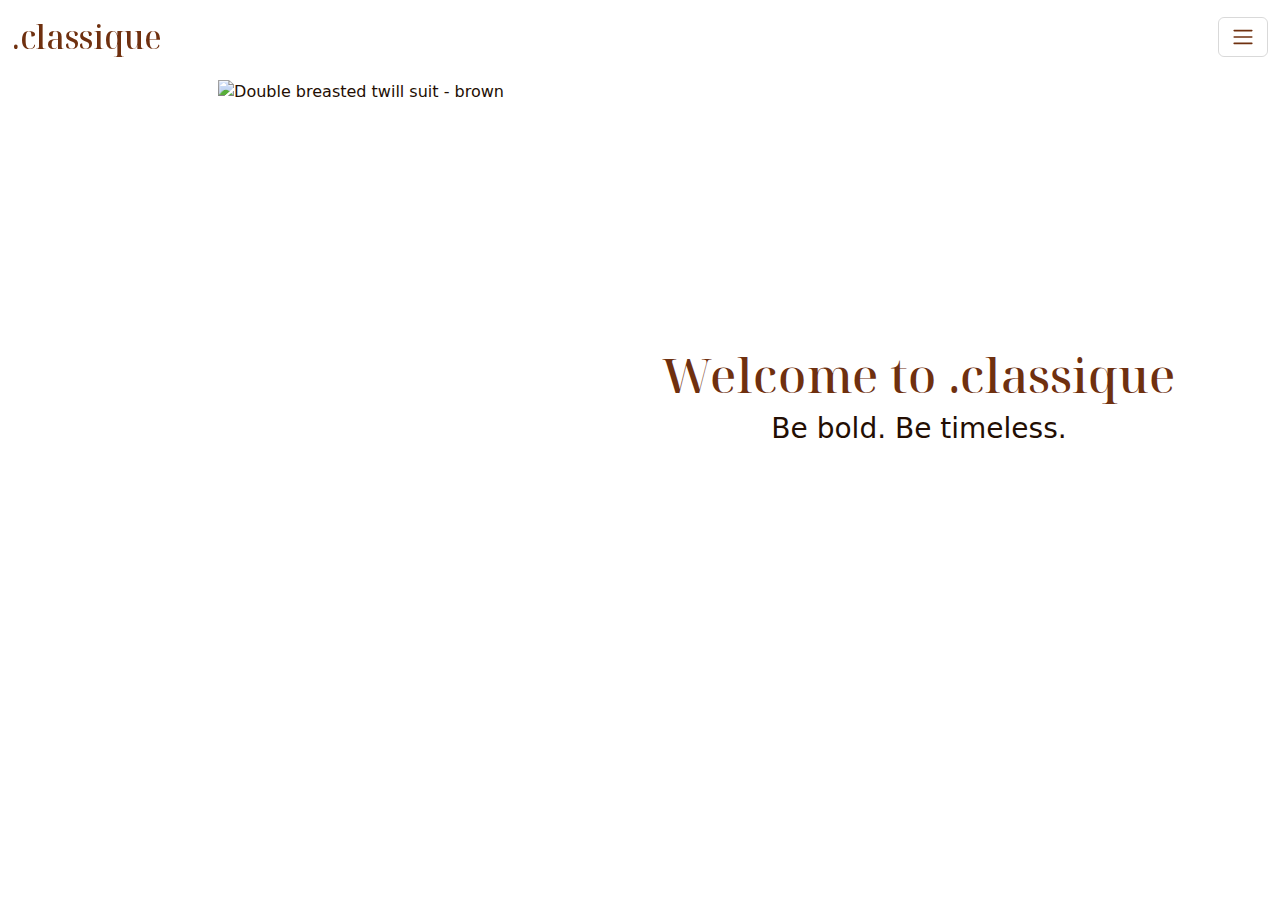
==== index.html @ 1c2eb0c7 "worked on home page and added structure to website" ====
<!DOCTYPE html>
<html lang="en">
  <head>
    <meta charset="UTF-8" />
    <meta name="viewport" content="width=device-width, initial-scale=1.0" />
    <title>.classique</title>
    <link rel="stylesheet" href="./css/styles.css" />
    <link
      href="https://cdn.jsdelivr.net/npm/bootstrap@5.3.3/dist/css/bootstrap.min.css"
      rel="stylesheet"
      integrity="sha384-QWTKZyjpPEjISv5WaRU9OFeRpok6YctnYmDr5pNlyT2bRjXh0JMhjY6hW+ALEwIH"
      crossorigin="anonymous"
    />
    <link rel="preconnect" href="https://fonts.googleapis.com" />
    <link rel="preconnect" href="https://fonts.gstatic.com" crossorigin />
    <link
      href="https://fonts.googleapis.com/css2?family=Noto+Serif+Display:ital,wght@0,100..900;1,100..900&display=swap"
      rel="stylesheet"
    />
  </head>
  <body>
    <header class="container">
      <nav class="navbar  fixed-top">
        <div class="container-fluid">
          <a class="navbar-brand fs-2 logo-text" href="./index.html"
            >.classique</a
          >
          <button
            class="navbar-toggler nav-button"
            type="button"
            data-bs-toggle="offcanvas"
            data-bs-target="#offcanvasNavbar"
            aria-controls="offcanvasNavbar"
            aria-label="Toggle navigation"
          >
            <span class="navbar-toggler-icon"></span>
          </button>
          <div
            class="offcanvas offcanvas-end"
            tabindex="-1"
            id="offcanvasNavbar"
            aria-labelledby="offcanvasNavbarLabel"
          >
            <div class="offcanvas-header">
              <h5 class="offcanvas-title" id="offcanvasNavbarLabel">menu</h5>
              <button
                type="button"
                class="btn-close"
                data-bs-dismiss="offcanvas"
                aria-label="Close"
              ></button>
            </div>
            <div class="offcanvas-body">
              <ul class="navbar-nav justify-content-end flex-grow-1 pe-3">
                <li class="nav-item">
                  <a class="nav-link active" aria-current="page" href="./index.html"
                    >home</a
                  >
                </li>
                <li class="nav-item">
                  <a class="nav-link" href="./html/about.html">about</a>
                </li>
                <li class="nav-item">
                  <a class="nav-link" href="./html/products.html">fashion</a>
                </li>
                <li class="nav-item">
                  <a class="nav-link" href="./html/checkout.html">checkout</a>
                </li>
                <li class="nav-item">
                  <a class="nav-link" href="./html/contact.html">contact</a>
                </li>
              </ul>
              
            </div>
  
          </div>
        </div>
      </nav>
    </header>
      <section class="container">
        <div class="home-img-div">
          <img src="https://github.com/caleb-okkers/classique/blob/main/images/suit%201.jpeg?raw=true" alt="Double breasted twill suit - brown" class="home-img">
        </div>
        <div class="welcome-div">
          <div class="welcome-text">
            <h5>Welcome to .classique</h5>
            <h3>Be bold. Be timeless.</h3>
          </div>
        </div>
      </section>

    <script src="./script/code.js"></script>
    <script
      src="https://cdn.jsdelivr.net/npm/bootstrap@5.3.3/dist/js/bootstrap.bundle.min.js"
      integrity="sha384-YvpcrYf0tY3lHB60NNkmXc5s9fDVZLESaAA55NDzOxhy9GkcIdslK1eN7N6jIeHz"
      crossorigin="anonymous"
    ></script>
  </body>
</html>
---- css/styles.css ----
* {
    color: rgb(35, 14, 3); 
  }

  .container {
    max-width: 1536px;
    margin-left: auto;
    margin-right: auto;
    padding-left: 0.5rem;
    padding-right: 0.5rem;
    display: flex;
    justify-content: center;
    font-size: 1rem;
  }

  @media (max-width: 1536px) {
    .container {
      max-width: 1280px;
    }
  }

  @media (max-width: 1280px) {
    .container {
      max-width: 1024px;
    }
  }

  @media (max-width: 1024px) {
    .container {
      max-width: 768px;
    }
  }

  @media (max-width: 768px) {
    .container {
      max-width: 640px;
    },

  }

  @media (max-width: 640px) {
    .container {
      max-width: 475px;
    }
  }

  @media (max-width: 475px) {
    .container {
      max-width: 300px;
    }
  }

  @media (max-width: 300px) {
    .container {
      width: 100%;
    }
  }

  /*.navbar-brand {
    display: flex;
    justify-content: center;
    align-items: center;
    margin-left: auto;
    margin-right: auto;
  }*/



  
  .logo-text {
    font-family: "Noto Serif Display", serif;
    font-optical-sizing: auto;
    font-weight: 500;
    font-style: normal;
    font-variation-settings: "wdth" 100;
    text-align: center !important;
    color: rgb(111, 48, 15) !important;
  }
  
  .navbar-brand, .nav-link, .dropdown-item, .offcanvas-title, .btn-close {
    color: rgb(111, 48, 15) !important;
  }
  
  .nav-link:hover:hover {
    color: rgba(111, 48, 15, 0.7) !important;
  }

  .dropdown-item:hover {
    background-color: rgb(111, 48, 15, 0.2) !important;
  }
  
  .dropdown-menu {
  border: none !important;
  }

  .navbar-toggler .navbar-toggler-icon {
    background-image: url("data:image/svg+xml;charset=utf8,%3Csvg viewBox='0 0 30 30' xmlns='http://www.w3.org/2000/svg'%3E%3Cpath stroke='rgba%28111, 48, 15, 1%29' stroke-width='2' stroke-linecap='round' stroke-miterlimit='10' d='M4 7h22M4 15h22M4 23h22'/%3E%3C/svg%3E");
    width: 1.5rem;
  }
  
  .filter-section {
    padding: 15px;
  }
  
  .filter-label {
    margin-right: 10px;
    color: rgb(111, 48, 15) !important;
  }
  
  .form-check-label {
    margin-right: 15px;
    color: rgb(111, 48, 15) !important;
  }
  
  .filter-form {
    color: rgb(111, 48, 15) !important;
  }
  
  .filter-form .mb-3 {
    margin-bottom: 1rem !important;
  }
  
  .filter-form .form-check {
    display: block;
    margin-bottom: 0.5rem;
  }
  
  .filter-form .form-check-input {
    margin-right: 10px;
  }
  
  .filter-form .form-check-label {
    margin-bottom: 0;
  }
  
  .filter-form .btn-outline-success {
    color: rgb(111, 48, 15) !important;
    border-color: rgb(111, 48, 15) !important;
  }
  
  .filter-form .btn-outline-success:hover {
    background-color: rgb(111, 48, 15) !important;
    color: #fff !important;
  }
  
  .form-range {
    accent-color: rgb(111, 48, 15) !important; /* For the range input thumb color */
  }
  
  .form-check-input {
    width: 1.25em;
    height: 1.25em;
    border: 1px solid rgba(111, 48, 15, 0.7) !important;
    border-radius: 0.25em;
    background-color: transparent;
    /*-webkit-appearance: none;
    -moz-appearance: none;*/
    appearance: none;
    cursor: pointer;
  }
  
  .form-check-input:checked {
    background-color: rgb(111, 48, 15) !important;
    border-color: rgb(111, 48, 15) !important;
    background-image: url("data:image/svg+xml,%3Csvg xmlns='http://www.w3.org/2000/svg' viewBox='0 0 16 16'%3E%3Cpath fill='%23fff' d='M12.9 4.3c.4.4.4 1 0 1.4l-6 6c-.4.4-1 .4-1.4 0l-3-3c-.4-.4-.4-1 0-1.4s1-.4 1.4 0L6 9.6l5.5-5.5c.4-.4 1-.4 1.4 0z'/%3E%3C/svg%3E");
    background-size: 1em 1em;
    background-position: center;
    background-repeat: no-repeat;
  }
  
  .form-check-input:focus {
    box-shadow: none !important;
  }

  input[type=range]::-webkit-slider-thumb {
    background-color: rgb(111, 48, 15) !important;
  }

  input[type=range]::-moz-range-thumb {
    background-color: rgb(111, 48, 15) !important;
  }

  input[type=range]::-ms-thumb {
    background-color: rgb(111, 48, 15) !important;
  }

  input[type=range]::-webkit-slider-thumb:focus {
    box-shadow: none !important;
  }

  input[type=range]::-moz-range-thumb:focus {
    box-shadow: none !important;
  }

  input[type=range]::-ms-thumb:focus {
    box-shadow: none !important;
  }

  .btn-close {
    color: rgb(111, 48, 15) !important;
  }

  .btn-close:focus {
    box-shadow: none !important;
    color: rgb(111, 48, 15) !important;
  }

.home-img-div {
  width: 50%;
  height: 80vh;
  padding-top: 5rem;
  display: flex;
  justify-content: center;

}

.home-img {
  height: 80vh;
  overflow: hidden;

}

.welcome-div {
  width: 50%;
  height: 80vh;
  padding-top: 5rem;
  display: flex;
  place-items: center;
  
}

.welcome-text {
  margin: 0 auto;
}

.welcome-div h5,
.welcome-div h3 {
  text-align: center;
  /*width: 100%;*/
}

.welcome-div h5 {
  font-family: "Noto Serif Display", serif;
  font-optical-sizing: auto;
  font-weight: 500;
  font-style: normal;
  font-variation-settings: "wdth" 100;
  font-size: 3rem;
  color: rgb(111, 48, 15);
}
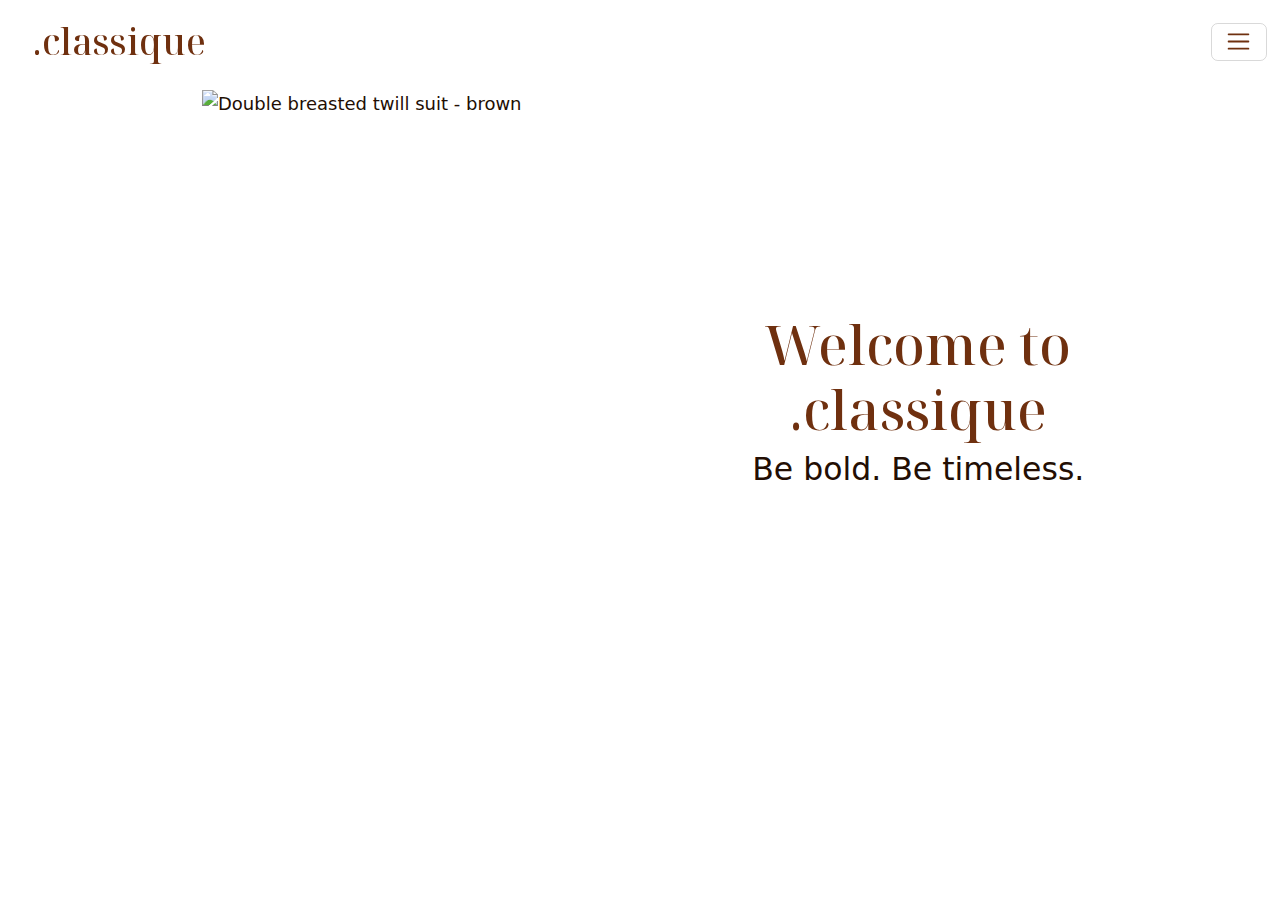
==== commit 0842dc16: "made changes to about and styling changes, unable to push to a branch" ====
--- a/index.html
+++ b/index.html
@@ -79,7 +79,7 @@
     </header>
       <section class="container">
         <div class="home-img-div">
-          <img src="https://github.com/caleb-okkers/classique/blob/main/images/suit%201.jpeg?raw=true" alt="Double breasted twill suit - brown" class="home-img">
+          <img src="https://github.com/caleb-okkers/classique/blob/main/images/suit%201%20resize.jpeg?raw=true" alt="Double breasted twill suit - brown" class="home-img" loading="eager">
         </div>
         <div class="welcome-div">
           <div class="welcome-text">
--- a/css/styles.css
+++ b/css/styles.css
@@ -1,6 +1,9 @@
   * {
-    color: rgb(35, 14, 3); 
-  }
+    color: rgb(35, 14, 3);
+    font-size: 18px; 
+  }
+
+  
 
   .container {
     max-width: 1536px;
@@ -64,8 +67,17 @@
     margin-right: auto;
   }*/
 
-
-
+  .navbar {
+    font-family:Georgia, 'Times New Roman', Times, serif;
+    font-optical-sizing: auto;
+    font-weight: 500;
+    font-style: normal;
+    font-variation-settings: "wdth" 100;
+  }
+
+  .offcanvas-title {
+    font-weight: 700;
+  }
   
   .logo-text {
     font-family: "Noto Serif Display", serif;
@@ -75,6 +87,7 @@
     font-variation-settings: "wdth" 100;
     text-align: center !important;
     color: rgb(111, 48, 15) !important;
+    padding-left: 1rem;
   }
   
   .navbar-brand, .nav-link, .dropdown-item, .offcanvas-title, .btn-close {
@@ -96,6 +109,10 @@
   .navbar-toggler .navbar-toggler-icon {
     background-image: url("data:image/svg+xml;charset=utf8,%3Csvg viewBox='0 0 30 30' xmlns='http://www.w3.org/2000/svg'%3E%3Cpath stroke='rgba%28111, 48, 15, 1%29' stroke-width='2' stroke-linecap='round' stroke-miterlimit='10' d='M4 7h22M4 15h22M4 23h22'/%3E%3C/svg%3E");
     width: 1.5rem;
+  }
+
+  .navbar-toggler {
+    padding: 1rem;
   }
   
   .filter-section {
@@ -249,3 +266,54 @@
   color: rgb(111, 48, 15);
 }
 
+.about-body {
+  /*background-color: rgb(111, 48, 15, 0.1);*/
+  font-family:Cambria, Cochin, Georgia, Times, 'Times New Roman', serif
+}
+
+.about-text {
+  width: 100%;
+  text-align: center;
+  padding-top: 4rem;
+  padding-left: 8rem;
+  padding-right: 8rem;
+  display: inline-block;
+  margin: 0 auto;
+}
+
+.about-text h5 {
+  font-size: 2rem;
+  font-family: "Noto Serif Display", serif;
+  font-optical-sizing: auto;
+  font-weight: 600;
+  font-style: normal;
+  font-variation-settings: "wdth" 100;
+  text-align: center !important;
+  color: rgb(111, 48, 15) !important;
+  padding-bottom: 1.5rem;
+}
+
+.about-logo-text {
+  font-size: 1.5rem;
+}
+
+.about-img-container {
+  display: flex;
+  justify-content: center;
+  width: 100%;
+  height: 65vh;
+  padding-top: 2rem;
+  padding-bottom: 3rem;
+}
+
+.about-img-div {
+  width: 100%;
+  margin: 0 10px;
+}
+
+.about-img {
+  width: 100%;
+  height: 100%;
+  object-fit: contain;
+  overflow: hidden;
+}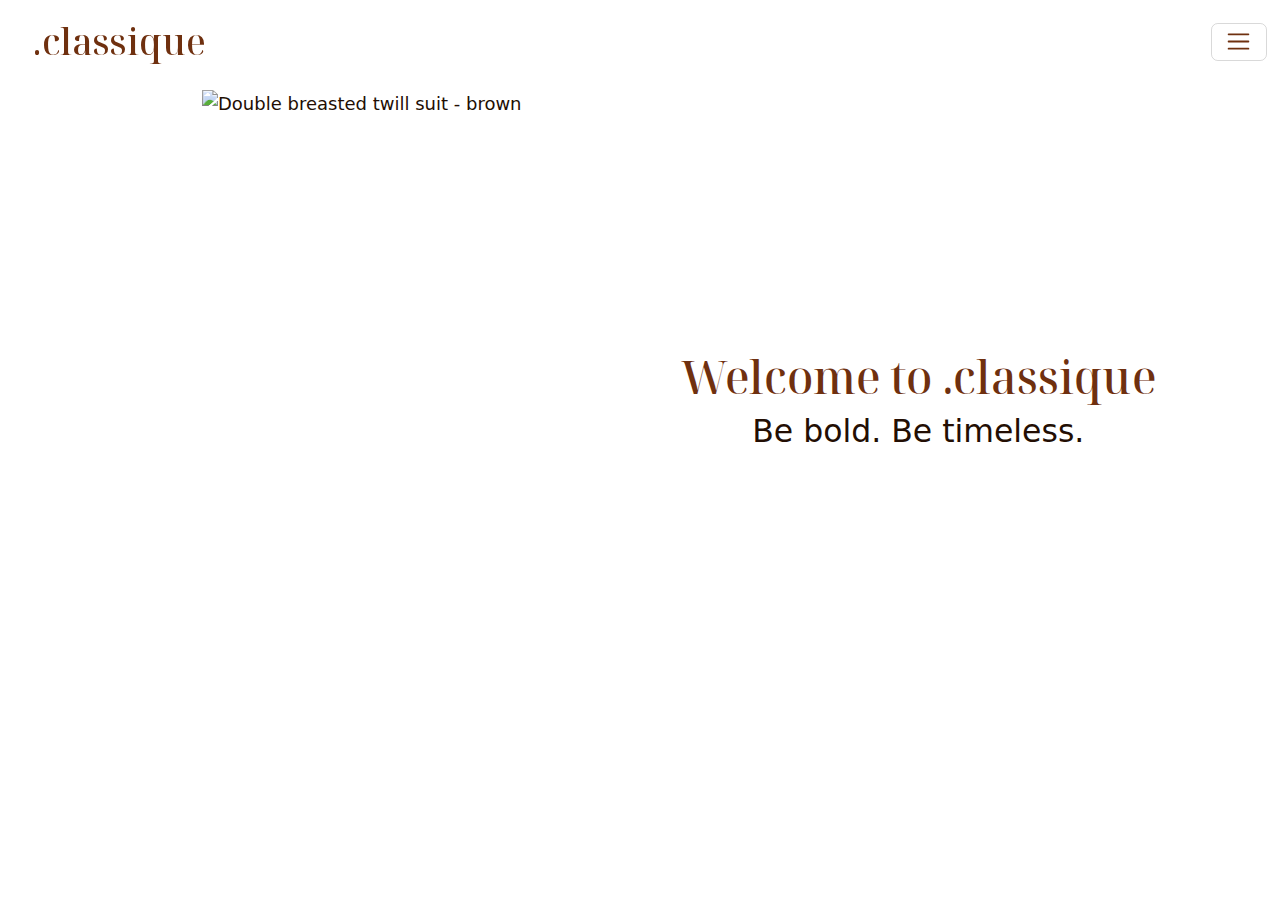
==== commit c4818e30: "added admin link in navbars, added lazy loading to images" ====
--- a/index.html
+++ b/index.html
@@ -69,6 +69,9 @@
                 <li class="nav-item">
                   <a class="nav-link" href="./html/contact.html">contact</a>
                 </li>
+                <li class="nav-item">
+                  <a class="nav-link" href="./html/admin.html">admin</a>
+                </li>
               </ul>
               
             </div>
@@ -79,7 +82,7 @@
     </header>
       <section class="container">
         <div class="home-img-div">
-          <img src="https://github.com/caleb-okkers/classique/blob/main/images/suit%201%20resize.jpeg?raw=true" alt="Double breasted twill suit - brown" class="home-img" loading="eager">
+          <img src="https://github.com/caleb-okkers/classique/blob/main/images/suit%201%20resize.jpeg?raw=true" alt="Double breasted twill suit - brown" class="home-img" loading="lazy">
         </div>
         <div class="welcome-div">
           <div class="welcome-text">
--- a/css/styles.css
+++ b/css/styles.css
@@ -262,7 +262,7 @@
   font-weight: 500;
   font-style: normal;
   font-variation-settings: "wdth" 100;
-  font-size: 3rem;
+  font-size: 2.5rem;
   color: rgb(111, 48, 15);
 }
 
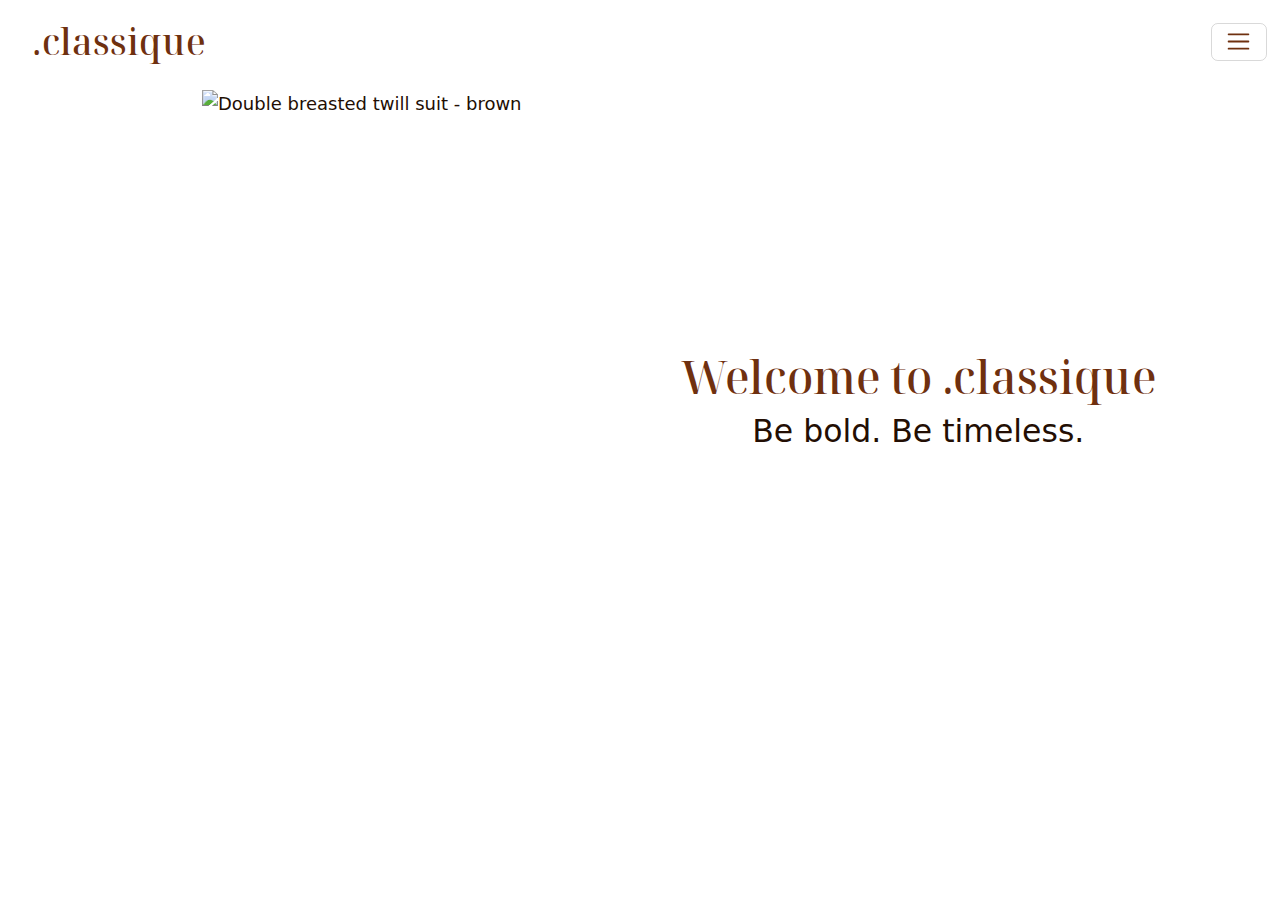
==== commit 717d7ed0: "added content to products section and re-added lost admin navbar links" ====
--- a/index.html
+++ b/index.html
@@ -81,13 +81,21 @@
       </nav>
     </header>
       <section class="container">
-        <div class="home-img-div">
-          <img src="https://github.com/caleb-okkers/classique/blob/main/images/suit%201%20resize.jpeg?raw=true" alt="Double breasted twill suit - brown" class="home-img" loading="lazy">
-        </div>
-        <div class="welcome-div">
-          <div class="welcome-text">
-            <h5>Welcome to .classique</h5>
-            <h3>Be bold. Be timeless.</h3>
+        <div class="container">
+          <div class="row">
+            <div class="col-6 d-flex justify-content-center align-items-center">
+              <div class="home-img-div">
+                <img src="https://github.com/caleb-okkers/classique/blob/main/images/suit%201%20resize.jpeg?raw=true" alt="Double breasted twill suit - brown" class="home-img" loading="eager">
+              </div> 
+            </div>
+            <div class="col-6 d-flex justify-content-center align-items-center">
+              <div class="welcome-div">
+                <div class="welcome-text">
+                  <h5>Welcome to .classique</h5>
+                  <h3>Be bold. Be timeless.</h3>
+                </div>
+              </div>
+            </div>
           </div>
         </div>
       </section>
--- a/css/styles.css
+++ b/css/styles.css
@@ -11,8 +11,6 @@
     margin-right: auto;
     padding-left: 0.5rem;
     padding-right: 0.5rem;
-    display: flex;
-    justify-content: center;
     font-size: 1rem;
   }
 
@@ -37,7 +35,7 @@
   @media (max-width: 768px) {
     .container {
       max-width: 640px;
-    },
+    }
 
   }
 
@@ -73,6 +71,7 @@
     font-weight: 500;
     font-style: normal;
     font-variation-settings: "wdth" 100;
+    background-color: white;
   }
 
   .offcanvas-title {
@@ -150,14 +149,17 @@
     margin-bottom: 0;
   }
   
-  .filter-form .btn-outline-success {
-    color: rgb(111, 48, 15) !important;
+  .btn-outline-success {
+    background-color: rgb(111, 48, 15) !important;
+    color: #fff !important;
     border-color: rgb(111, 48, 15) !important;
-  }
-  
-  .filter-form .btn-outline-success:hover {
-    background-color: rgb(111, 48, 15) !important;
-    color: #fff !important;
+    
+  }
+  
+  .btn-outline-success:hover {
+    background-color: rgb(111, 48, 15, 0.5) !important;
+    color: rgb(111, 48, 15) !important;
+    border-color: rgb(111, 48, 15) !important;
   }
   
   .form-range {
@@ -223,7 +225,7 @@
   }
 
 .home-img-div {
-  width: 50%;
+  width: 100%;
   height: 80vh;
   padding-top: 5rem;
   display: flex;
@@ -238,7 +240,7 @@
 }
 
 .welcome-div {
-  width: 50%;
+  width: 100%;
   height: 80vh;
   padding-top: 5rem;
   display: flex;
@@ -271,7 +273,8 @@
   font-family:Cambria, Cochin, Georgia, Times, 'Times New Roman', serif
 }
 
-.about-text {
+.about-text,
+.fashion-text {
   width: 100%;
   text-align: center;
   padding-top: 4rem;
@@ -281,7 +284,8 @@
   margin: 0 auto;
 }
 
-.about-text h5 {
+.about-text h5,
+.fashion-text h5 {
   font-size: 2rem;
   font-family: "Noto Serif Display", serif;
   font-optical-sizing: auto;
@@ -297,14 +301,14 @@
   font-size: 1.5rem;
 }
 
-.about-img-container {
+/*.about-img-container {
   display: flex;
   justify-content: center;
   width: 100%;
   height: 65vh;
   padding-top: 2rem;
   padding-bottom: 3rem;
-}
+}*/
 
 .about-img-div {
   width: 100%;
@@ -313,7 +317,65 @@
 
 .about-img {
   width: 100%;
-  height: 100%;
+  height: 80%;
   object-fit: contain;
   overflow: hidden;
-}+}
+
+.img-col {
+  height: 80vh;
+  
+}
+
+.form-control:hover {
+  box-shadow: none !important;
+  border: 1px solid rgb(111, 48, 15);
+}
+
+.form-control:focus {
+  box-shadow: none !important;
+  border: 1px solid rgb(111, 48, 15);
+}
+
+.product-container {
+  display: grid;
+  grid-template-columns: repeat(3, 1fr);
+  gap: 16px;
+}
+
+.card {
+  border: 1px solid rgb(111, 48, 15);
+  border-radius: 8px;
+  box-shadow: 0 4px 8px rgba(0, 0, 0, 0.9);
+  overflow: hidden;
+  /*position: relative;*/
+}
+
+.card img {
+  width: 100%;
+  height: auto;
+}
+
+.card-body {
+  padding: 16px;
+}
+
+.card-title {
+  font-size: 1.25rem;
+  margin: 0 0 8px;
+}
+
+
+
+.card-text {
+  margin: 0 0 8px;
+}
+
+.card-description{
+  display: none;width: 100%;
+
+}
+
+/*.card-description:hover {
+  display: block;
+}*/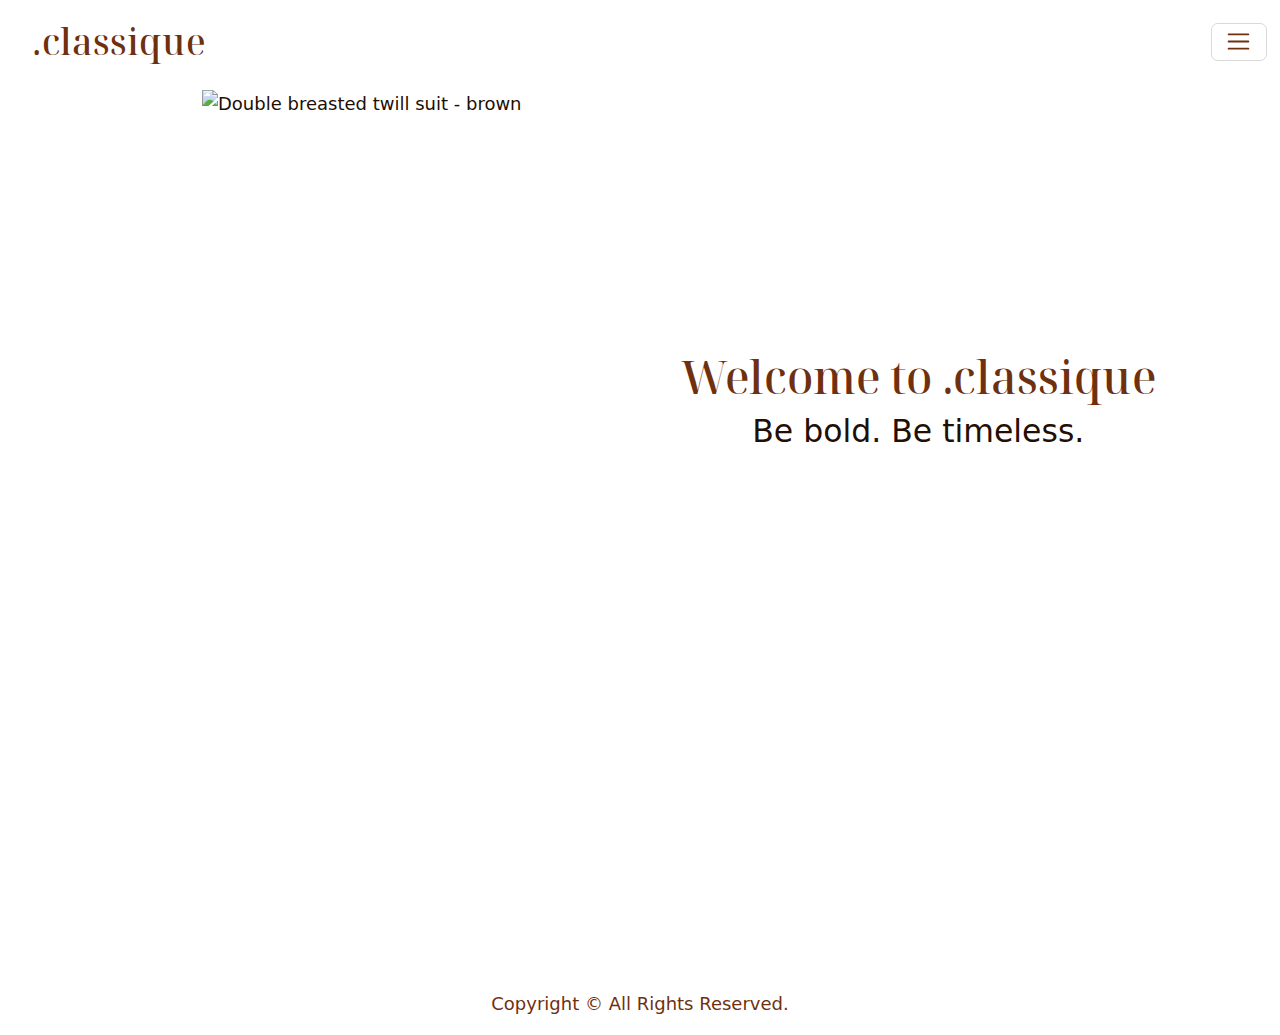
==== commit f052247b: "added footer and changed navbar background color" ====
--- a/index.html
+++ b/index.html
@@ -81,24 +81,21 @@
       </nav>
     </header>
       <section class="container">
-        <div class="container">
-          <div class="row">
-            <div class="col-6 d-flex justify-content-center align-items-center">
-              <div class="home-img-div">
-                <img src="https://github.com/caleb-okkers/classique/blob/main/images/suit%201%20resize.jpeg?raw=true" alt="Double breasted twill suit - brown" class="home-img" loading="eager">
-              </div> 
-            </div>
-            <div class="col-6 d-flex justify-content-center align-items-center">
-              <div class="welcome-div">
-                <div class="welcome-text">
-                  <h5>Welcome to .classique</h5>
-                  <h3>Be bold. Be timeless.</h3>
-                </div>
-              </div>
-            </div>
+        <div class="home-img-div">
+          <img src="https://github.com/caleb-okkers/classique/blob/main/images/suit%201%20resize.jpeg?raw=true" alt="Double breasted twill suit - brown" class="home-img" loading="lazy">
+        </div>
+        <div class="welcome-div">
+          <div class="welcome-text">
+            <h5>Welcome to .classique</h5>
+            <h3>Be bold. Be timeless.</h3>
           </div>
         </div>
       </section>
+
+    <footer>
+      <p>Copyright &copy; <span id="currentYear"></span> All Rights Reserved.</p>
+    </footer>
+    
 
     <script src="./script/code.js"></script>
     <script
--- a/css/styles.css
+++ b/css/styles.css
@@ -3,6 +3,29 @@
     font-size: 18px; 
   }
 
+  section {
+    min-height: 100vh;
+  }
+
+  html, body {
+    height: 100%;
+    margin: 0;
+    padding: 0;
+  }
+
+  footer {
+    
+    margin-top: 5rem;
+    bottom: 0;
+    width: 100%;
+    display: flex;
+    justify-content: space-evenly;
+    
+  }
+
+  footer p {
+    color: rgb(111, 48, 15);
+  }
   
 
   .container {
@@ -11,6 +34,8 @@
     margin-right: auto;
     padding-left: 0.5rem;
     padding-right: 0.5rem;
+    display: flex;
+    justify-content: center;
     font-size: 1rem;
   }
 
@@ -35,7 +60,7 @@
   @media (max-width: 768px) {
     .container {
       max-width: 640px;
-    }
+    },
 
   }
 
@@ -71,7 +96,7 @@
     font-weight: 500;
     font-style: normal;
     font-variation-settings: "wdth" 100;
-    background-color: white;
+    background-color: #fff;
   }
 
   .offcanvas-title {
@@ -149,17 +174,14 @@
     margin-bottom: 0;
   }
   
-  .btn-outline-success {
+  .filter-form .btn-outline-success {
+    color: rgb(111, 48, 15) !important;
+    border-color: rgb(111, 48, 15) !important;
+  }
+  
+  .filter-form .btn-outline-success:hover {
     background-color: rgb(111, 48, 15) !important;
     color: #fff !important;
-    border-color: rgb(111, 48, 15) !important;
-    
-  }
-  
-  .btn-outline-success:hover {
-    background-color: rgb(111, 48, 15, 0.5) !important;
-    color: rgb(111, 48, 15) !important;
-    border-color: rgb(111, 48, 15) !important;
   }
   
   .form-range {
@@ -225,7 +247,7 @@
   }
 
 .home-img-div {
-  width: 100%;
+  width: 50%;
   height: 80vh;
   padding-top: 5rem;
   display: flex;
@@ -240,7 +262,7 @@
 }
 
 .welcome-div {
-  width: 100%;
+  width: 50%;
   height: 80vh;
   padding-top: 5rem;
   display: flex;
@@ -273,8 +295,7 @@
   font-family:Cambria, Cochin, Georgia, Times, 'Times New Roman', serif
 }
 
-.about-text,
-.fashion-text {
+.about-text {
   width: 100%;
   text-align: center;
   padding-top: 4rem;
@@ -284,8 +305,7 @@
   margin: 0 auto;
 }
 
-.about-text h5,
-.fashion-text h5 {
+.about-text h5 {
   font-size: 2rem;
   font-family: "Noto Serif Display", serif;
   font-optical-sizing: auto;
@@ -301,14 +321,14 @@
   font-size: 1.5rem;
 }
 
-/*.about-img-container {
+.about-img-container {
   display: flex;
   justify-content: center;
   width: 100%;
   height: 65vh;
   padding-top: 2rem;
   padding-bottom: 3rem;
-}*/
+}
 
 .about-img-div {
   width: 100%;
@@ -317,65 +337,7 @@
 
 .about-img {
   width: 100%;
-  height: 80%;
+  height: 100%;
   object-fit: contain;
   overflow: hidden;
-}
-
-.img-col {
-  height: 80vh;
-  
-}
-
-.form-control:hover {
-  box-shadow: none !important;
-  border: 1px solid rgb(111, 48, 15);
-}
-
-.form-control:focus {
-  box-shadow: none !important;
-  border: 1px solid rgb(111, 48, 15);
-}
-
-.product-container {
-  display: grid;
-  grid-template-columns: repeat(3, 1fr);
-  gap: 16px;
-}
-
-.card {
-  border: 1px solid rgb(111, 48, 15);
-  border-radius: 8px;
-  box-shadow: 0 4px 8px rgba(0, 0, 0, 0.9);
-  overflow: hidden;
-  /*position: relative;*/
-}
-
-.card img {
-  width: 100%;
-  height: auto;
-}
-
-.card-body {
-  padding: 16px;
-}
-
-.card-title {
-  font-size: 1.25rem;
-  margin: 0 0 8px;
-}
-
-
-
-.card-text {
-  margin: 0 0 8px;
-}
-
-.card-description{
-  display: none;width: 100%;
-
-}
-
-/*.card-description:hover {
-  display: block;
-}*/+}